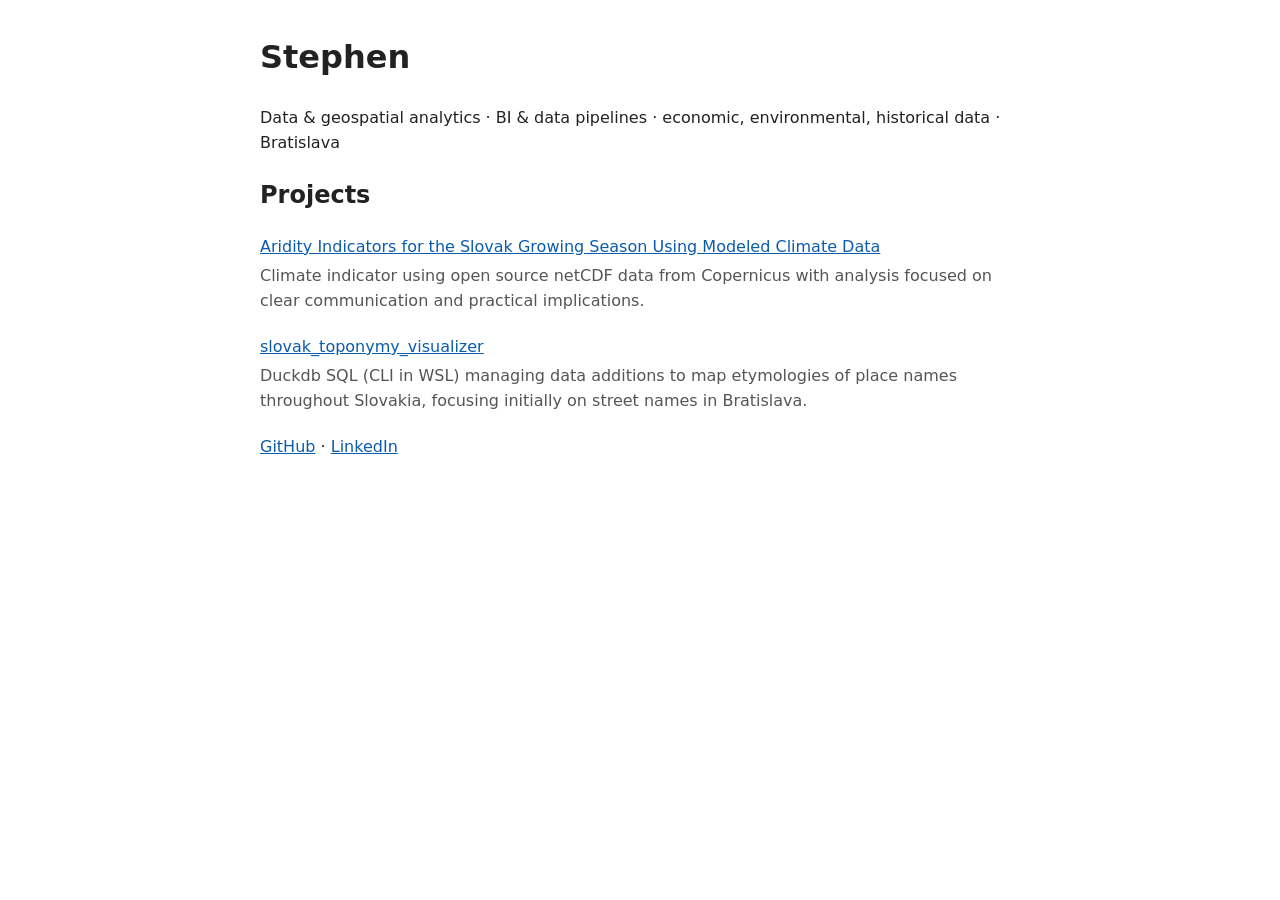
==== index.html @ aa7a68b3 "site setup" ====
<!doctype html>
<html lang="en">
<head>
  <meta charset="utf-8">
  <meta name="viewport" content="width=device-width, initial-scale=1">
  <title>Stephen — Data & Geospatial Analytics</title>
  <link rel="stylesheet" href="/style.css">
</head>
<body>
  <header>
    <h1>Stephen</h1>
    <p>Data & geospatial analytics · BI & data pipelines · economic, environmental, historical data · Bratislava</p>
  </header>
  <main>
    <h2>Projects</h2>
    <ul class="projects">
      <li>
        <a href="climate_risk_slovakia/">Aridity Indicators for the Slovak Growing Season Using Modeled Climate Data</a>
        <p>Climate indicator using open source netCDF data from Copernicus with analysis focused on clear communication and practical implications.</p>
      </li>
	  <li>
		<a href="stv">slovak_toponymy_visualizer</a>
		<p>Duckdb SQL (CLI in WSL) managing data additions to map etymologies of place names throughout Slovakia, focusing initially on street names in Bratislava.</p>
    </ul>
  </main>
  <footer>
    <a href="https://github.com/stephen-chastain">GitHub</a> ·
    <a href="https://www.linkedin.com/in/stephen-chastain-2841a0b4">LinkedIn</a>
  </footer>
</body>
</html>
---- style.css ----
body { max-width: 760px; margin: 2rem auto; padding: 0 16px;
       font-family: system-ui, sans-serif; line-height: 1.6; color: #222; }
a { color: #0b5cad; }
.projects { list-style: none; padding: 0; }
.projects li { margin-bottom: 1.25rem; }
.projects p { margin: 0.2rem 0 0; color: #555; }
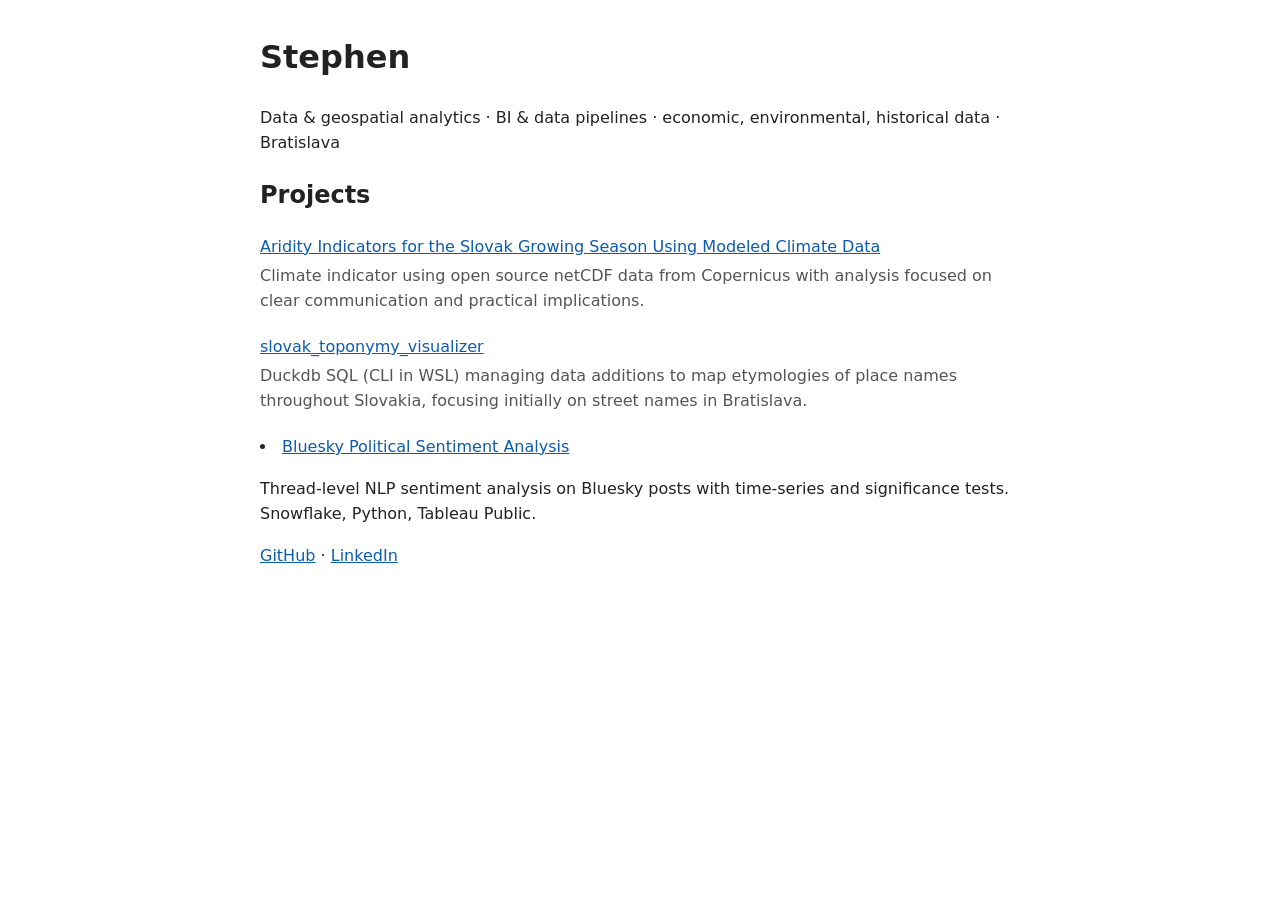
==== commit 699c9277: "bluesky_nlp added to main page list" ====
--- a/index.html
+++ b/index.html
@@ -19,9 +19,14 @@
         <p>Climate indicator using open source netCDF data from Copernicus with analysis focused on clear communication and practical implications.</p>
       </li>
 	  <li>
-		<a href="stv">slovak_toponymy_visualizer</a>
+		<a href="slovak_toponymy_visualizer">slovak_toponymy_visualizer</a>
 		<p>Duckdb SQL (CLI in WSL) managing data additions to map etymologies of place names throughout Slovakia, focusing initially on street names in Bratislava.</p>
     </ul>
+
+    <li>
+  <a href="/BlueskyNLP-Analysis-Toolbox/">Bluesky Political Sentiment Analysis</a>
+  <p>Thread-level NLP sentiment analysis on Bluesky posts with time-series and significance tests. Snowflake, Python, Tableau Public.</p>  <!-- ADDED -->
+</li>                                                                                     
   </main>
   <footer>
     <a href="https://github.com/stephen-chastain">GitHub</a> ·
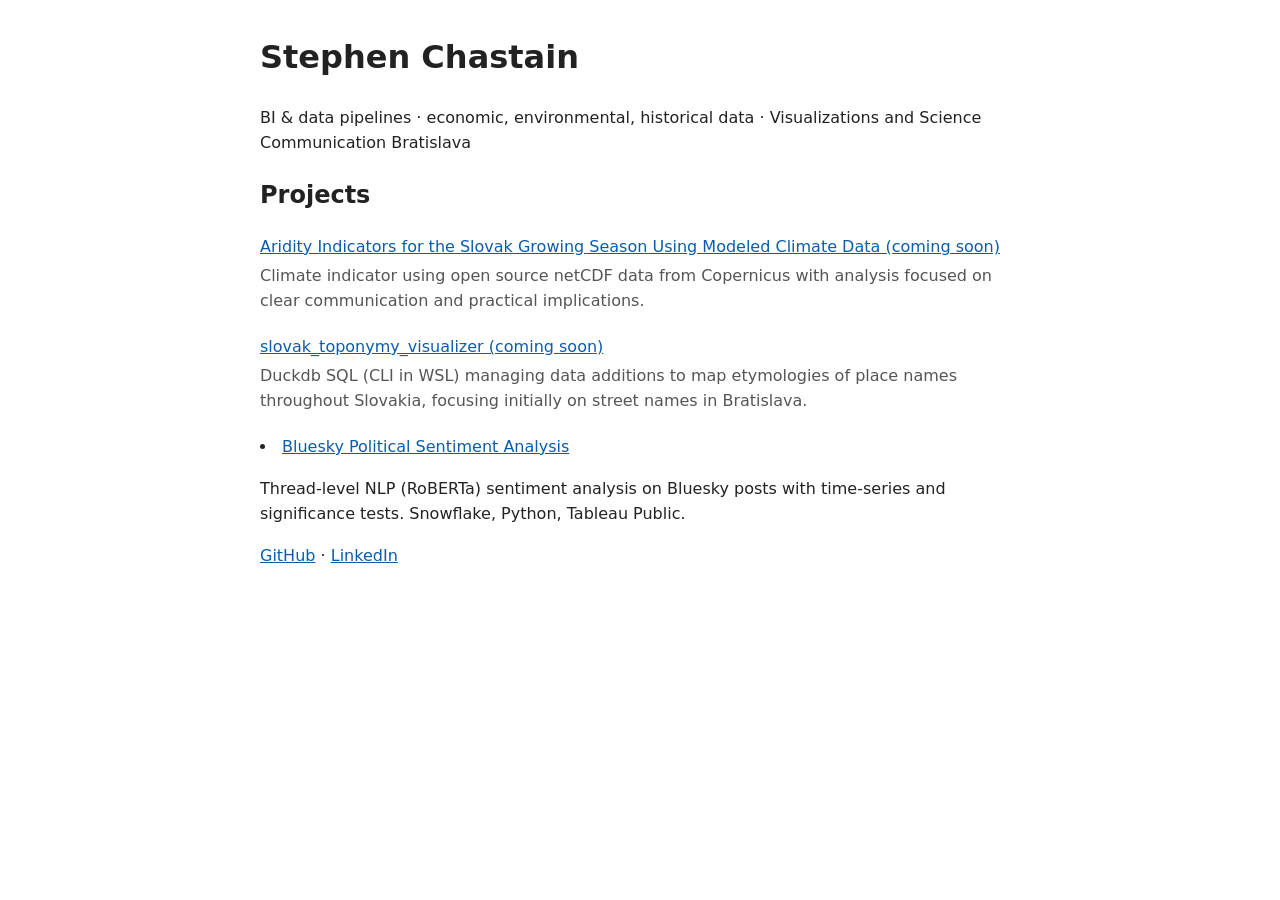
==== commit 3e3a32c6: "updating main index page & adding custom 404" ====
--- a/index.html
+++ b/index.html
@@ -3,29 +3,29 @@
 <head>
   <meta charset="utf-8">
   <meta name="viewport" content="width=device-width, initial-scale=1">
-  <title>Stephen — Data & Geospatial Analytics</title>
+  <title>Stephen Chastain — Geospatial and Data Analytics</title>
   <link rel="stylesheet" href="/style.css">
 </head>
 <body>
   <header>
-    <h1>Stephen</h1>
-    <p>Data & geospatial analytics · BI & data pipelines · economic, environmental, historical data · Bratislava</p>
+    <h1>Stephen Chastain</h1>
+    <p>BI & data pipelines · economic, environmental, historical data · Visualizations and Science Communication Bratislava</p>
   </header>
   <main>
     <h2>Projects</h2>
     <ul class="projects">
       <li>
-        <a href="climate_risk_slovakia/">Aridity Indicators for the Slovak Growing Season Using Modeled Climate Data</a>
+        <a href="climate_risk_slovakia/">Aridity Indicators for the Slovak Growing Season Using Modeled Climate Data (coming soon)</a>
         <p>Climate indicator using open source netCDF data from Copernicus with analysis focused on clear communication and practical implications.</p>
       </li>
 	  <li>
-		<a href="slovak_toponymy_visualizer">slovak_toponymy_visualizer</a>
+		<a href="slovak_toponymy_visualizer">slovak_toponymy_visualizer (coming soon)</a>
 		<p>Duckdb SQL (CLI in WSL) managing data additions to map etymologies of place names throughout Slovakia, focusing initially on street names in Bratislava.</p>
     </ul>
 
     <li>
   <a href="/BlueskyNLP-Analysis-Toolbox/">Bluesky Political Sentiment Analysis</a>
-  <p>Thread-level NLP sentiment analysis on Bluesky posts with time-series and significance tests. Snowflake, Python, Tableau Public.</p>  <!-- ADDED -->
+  <p>Thread-level NLP (RoBERTa) sentiment analysis on Bluesky posts with time-series and significance tests. Snowflake, Python, Tableau Public.</p>  <!-- ADDED -->
 </li>                                                                                     
   </main>
   <footer>
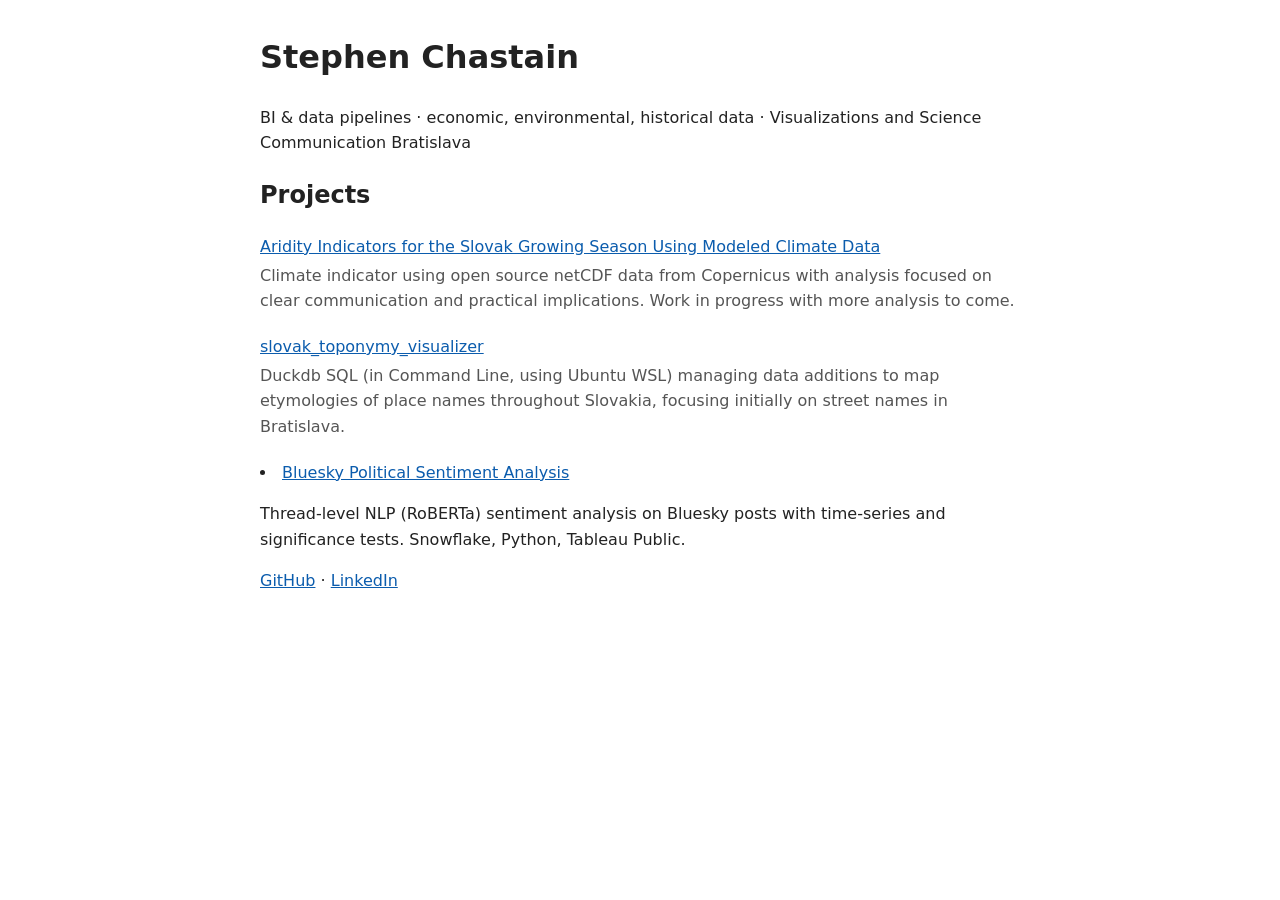
==== commit 8c760c21: "main page text update for STV launch." ====
--- a/index.html
+++ b/index.html
@@ -15,12 +15,12 @@
     <h2>Projects</h2>
     <ul class="projects">
       <li>
-        <a href="climate_risk_slovakia/">Aridity Indicators for the Slovak Growing Season Using Modeled Climate Data (coming soon)</a>
-        <p>Climate indicator using open source netCDF data from Copernicus with analysis focused on clear communication and practical implications.</p>
+        <a href="climate_risk_slovakia/">Aridity Indicators for the Slovak Growing Season Using Modeled Climate Data</a>
+        <p>Climate indicator using open source netCDF data from Copernicus with analysis focused on clear communication and practical implications. Work in progress with more analysis to come.</p>
       </li>
 	  <li>
-		<a href="slovak_toponymy_visualizer">slovak_toponymy_visualizer (coming soon)</a>
-		<p>Duckdb SQL (CLI in WSL) managing data additions to map etymologies of place names throughout Slovakia, focusing initially on street names in Bratislava.</p>
+		<a href="slovak_toponymy_visualizer">slovak_toponymy_visualizer</a>
+		<p>Duckdb SQL (in Command Line, using Ubuntu WSL) managing data additions to map etymologies of place names throughout Slovakia, focusing initially on street names in Bratislava.</p>
     </ul>
 
     <li>
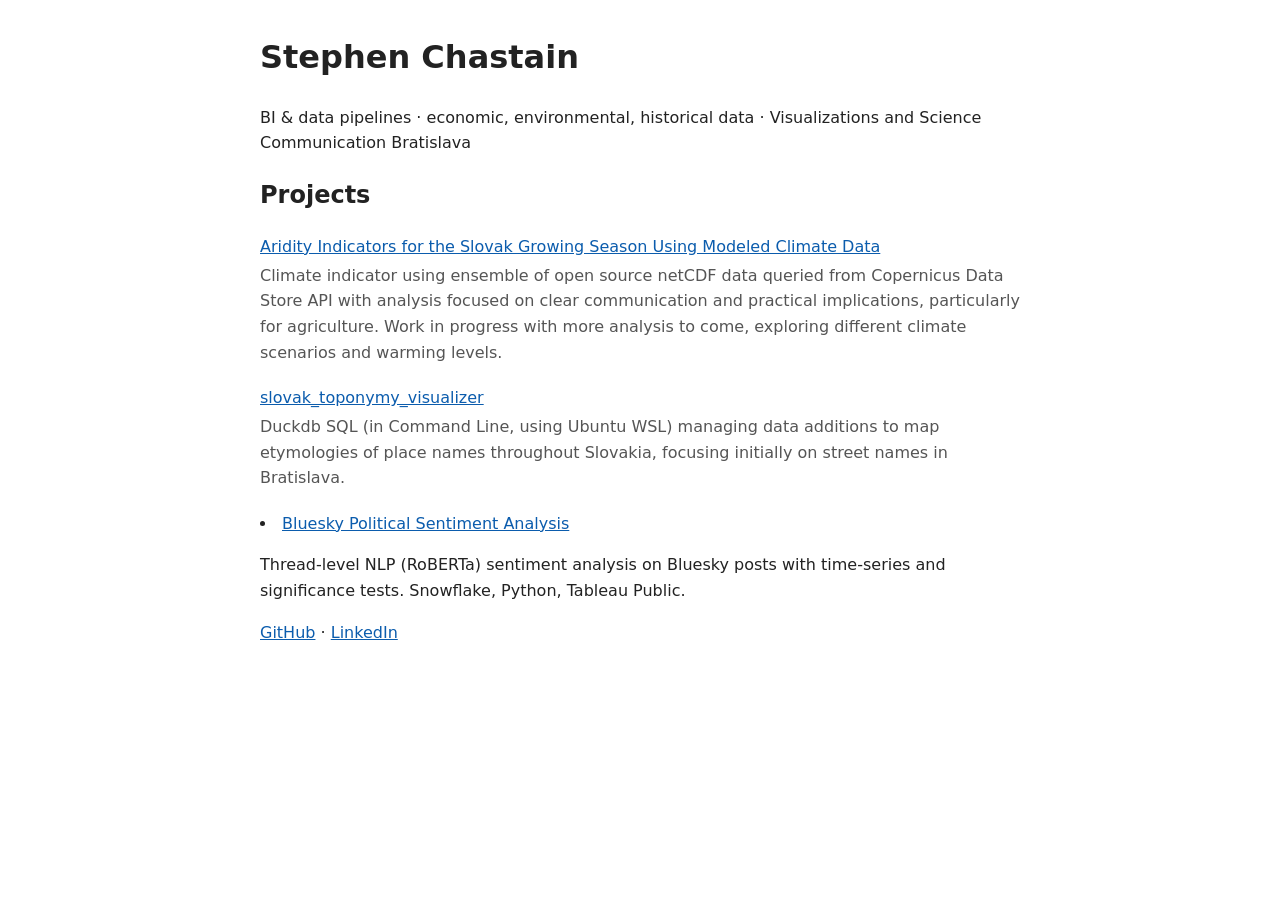
==== commit fad78fe2: "merging remote changes with previous" ====
--- a/index.html
+++ b/index.html
@@ -16,7 +16,7 @@
     <ul class="projects">
       <li>
         <a href="climate_risk_slovakia/">Aridity Indicators for the Slovak Growing Season Using Modeled Climate Data</a>
-        <p>Climate indicator using open source netCDF data from Copernicus with analysis focused on clear communication and practical implications. Work in progress with more analysis to come.</p>
+        <p>Climate indicator using ensemble of open source netCDF data queried from Copernicus Data Store API with analysis focused on clear communication and practical implications, particularly for agriculture. Work in progress with more analysis to come, exploring different climate scenarios and warming levels.</p>
       </li>
 	  <li>
 		<a href="slovak_toponymy_visualizer">slovak_toponymy_visualizer</a>
@@ -33,4 +33,4 @@
     <a href="https://www.linkedin.com/in/stephen-chastain-2841a0b4">LinkedIn</a>
   </footer>
 </body>
-</html>+</html>
